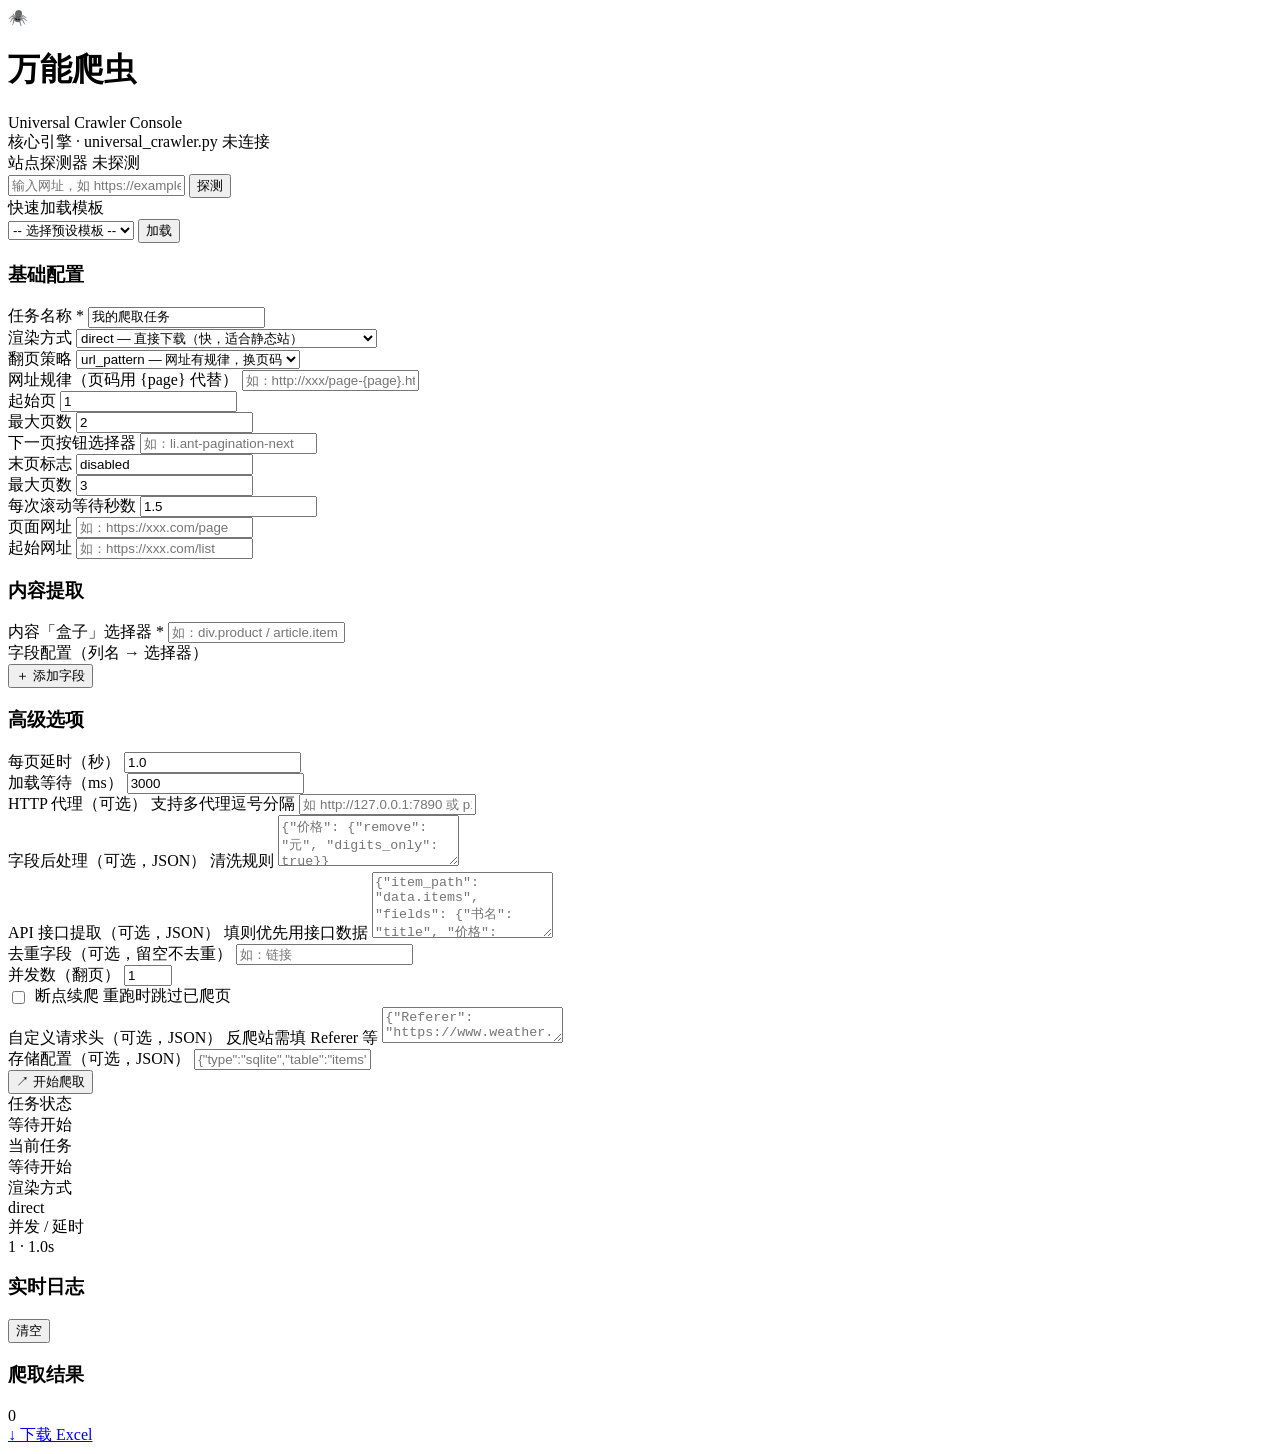
==== web/templates/index.html @ 3f206cd1 "初版提交：万能爬虫框架 v0.1 - 通用配置化引擎 universal_crawler.py（crawl/probe_site） - Web 可视化控制台（Flask + SocketIO） - S" ====
<!DOCTYPE html>
<html lang="zh-CN">
<head>
    <meta charset="UTF-8">
    <meta name="viewport" content="width=device-width, initial-scale=1.0">
    <title>万能爬虫 · 可视化控制台</title>
    <link rel="stylesheet" href="/static/css/style.css">
</head>
<body>

    <!-- 顶部工作栏 -->
    <header class="topbar">
        <div class="topbar-left">
            <span class="logo-mark" aria-hidden="true">🕷️</span>
            <div class="brand">
                <h1 class="brand-title">万能爬虫</h1>
                <span class="brand-sub">Universal Crawler Console</span>
            </div>
        </div>
        <div class="topbar-right">
            <span class="engine-badge">
                <span class="dot"></span>
                核心引擎 · universal_crawler.py
            </span>
            <span id="ws-status" class="ws-status disconnected">未连接</span>
        </div>
    </header>

    <div class="main-container">

        <!-- 左侧：配置面板 -->
        <aside class="config-panel">

            <!-- 站点探测器 -->
            <section class="card probe-section">
                <div class="probe-head">
                    <span class="probe-title">站点探测器</span>
                    <span id="probe-status" class="probe-status">未探测</span>
                </div>
                <div class="template-row">
                    <input type="text" id="probe-url" placeholder="输入网址，如 https://example.com/list">
                    <button id="probe-run" class="btn btn-secondary">探测</button>
                </div>
                <div id="probe-result" class="probe-result hidden"></div>
            </section>

            <!-- 预设模板 -->
            <section class="card">
                <div class="form-group" style="margin-bottom:0">
                    <label for="template-select">快速加载模板</label>
                    <div class="template-row">
                        <select id="template-select">
                            <option value="">-- 选择预设模板 --</option>
                        </select>
                        <button id="load-template" class="btn btn-secondary">加载</button>
                    </div>
                </div>
            </section>

            <section class="card config-section">
                <h3 class="section-title">基础配置</h3>

                <div class="form-group">
                    <label for="cfg-name">任务名称 <span class="required">*</span></label>
                    <input type="text" id="cfg-name" placeholder="如：淘宝电脑销售" value="我的爬取任务">
                </div>

                <div class="form-group">
                    <label for="cfg-render">渲染方式</label>
                    <select id="cfg-render">
                        <option value="direct">direct — 直接下载（快，适合静态站）</option>
                        <option value="playwright">playwright — 浏览器渲染（慢，适合JS动态站）</option>
                    </select>
                </div>

                <div class="form-group">
                    <label for="cfg-pagination-type">翻页策略</label>
                    <select id="cfg-pagination-type">
                        <option value="url_pattern">url_pattern — 网址有规律，换页码</option>
                        <option value="next_button">next_button — 点下一页按钮</option>
                        <option value="infinite_scroll">infinite_scroll — 无限滚动</option>
                        <option value="none">none — 只有一页</option>
                    </select>
                </div>

                <!-- 翻页相关配置（动态显示） -->
                <div id="pg-url-pattern" class="pagination-config">
                    <div class="form-group">
                        <label for="cfg-url-pattern">网址规律（页码用 {page} 代替）</label>
                        <input type="text" id="cfg-url-pattern" placeholder="如：http://xxx/page-{page}.html">
                    </div>
                    <div class="form-row">
                        <div class="form-group">
                            <label for="cfg-start-page">起始页</label>
                            <input type="number" id="cfg-start-page" value="1" min="1">
                        </div>
                        <div class="form-group">
                            <label for="cfg-max-pages">最大页数</label>
                            <input type="number" id="cfg-max-pages" value="2" min="1">
                        </div>
                    </div>
                </div>

                <div id="pg-next-button" class="pagination-config hidden">
                    <div class="form-group">
                        <label for="cfg-next-selector">下一页按钮选择器</label>
                        <input type="text" id="cfg-next-selector" placeholder="如：li.ant-pagination-next">
                    </div>
                    <div class="form-group">
                        <label for="cfg-disabled-marker">末页标志</label>
                        <input type="text" id="cfg-disabled-marker" value="disabled">
                    </div>
                    <div class="form-group">
                        <label for="cfg-max-pages-nb">最大页数</label>
                        <input type="number" id="cfg-max-pages-nb" value="3" min="1">
                    </div>
                </div>

                <div id="pg-infinite-scroll" class="pagination-config hidden">
                    <div class="form-group">
                        <label for="cfg-scroll-pause">每次滚动等待秒数</label>
                        <input type="number" id="cfg-scroll-pause" value="1.5" step="0.5" min="0.5">
                    </div>
                </div>

                <div id="pg-single-url" class="pagination-config hidden">
                    <div class="form-group">
                        <label for="cfg-first-url-single">页面网址</label>
                        <input type="text" id="cfg-first-url-single" placeholder="如：https://xxx.com/page">
                    </div>
                </div>

                <!-- next_button 和 infinite_scroll 也需要 first_url -->
                <div id="pg-first-url" class="form-group hidden">
                    <label for="cfg-first-url">起始网址</label>
                    <input type="text" id="cfg-first-url" placeholder="如：https://xxx.com/list">
                </div>
            </section>

            <section class="card config-section">
                <h3 class="section-title">内容提取</h3>

                <div class="form-group">
                    <label for="cfg-item-selector">内容「盒子」选择器 <span class="required">*</span></label>
                    <input type="text" id="cfg-item-selector" placeholder="如：div.product / article.item">
                </div>

                <div class="form-group">
                    <label>字段配置（列名 → 选择器）</label>
                    <div id="fields-container">
                        <!-- 动态添加的字段行 -->
                    </div>
                    <button id="add-field" class="btn btn-secondary btn-sm add-field-btn">＋ 添加字段</button>
                </div>
            </section>

            <section class="card config-section">
                <h3 class="section-title">高级选项</h3>

                <div class="form-row">
                    <div class="form-group">
                        <label for="cfg-delay">每页延时（秒）</label>
                        <input type="number" id="cfg-delay" value="1.0" step="0.1" min="0">
                    </div>
                    <div class="form-group">
                        <label for="cfg-page-wait">加载等待（ms）</label>
                        <input type="number" id="cfg-page-wait" value="3000" step="500" min="1000">
                    </div>
                </div>

                <div class="form-group">
                    <label for="cfg-proxy">HTTP 代理（可选）&nbsp;<span class="api-hint">支持多代理逗号分隔</span></label>
                    <input type="text" id="cfg-proxy" placeholder="如 http://127.0.0.1:7890 或 p1:8080,p2:8080">
                </div>

                <div class="form-group">
                    <label for="cfg-postprocess">字段后处理（可选，JSON）&nbsp;<span class="api-hint">清洗规则</span></label>
                    <textarea id="cfg-postprocess" rows="3" placeholder='{"价格": {"remove": "元", "digits_only": true}}'></textarea>
                </div>

                <div class="form-group">
                    <label for="cfg-api">API 接口提取（可选，JSON）&nbsp;<span class="api-hint">填则优先用接口数据</span></label>
                    <textarea id="cfg-api" rows="4" placeholder='{"item_path": "data.items", "fields": {"书名": "title", "价格": "price"}}'></textarea>
                </div>

                <div class="form-row">
                    <div class="form-group">
                        <label for="cfg-dedup-key">去重字段（可选，留空不去重）</label>
                        <input type="text" id="cfg-dedup-key" placeholder="如：链接">
                    </div>
                    <div class="form-group">
                        <label for="cfg-concurrency">并发数（翻页）</label>
                        <input type="number" id="cfg-concurrency" value="1" min="1" max="20">
                    </div>
                </div>

                <div class="form-row">
                    <div class="form-group">
                        <label for="cfg-resume">
                            <input type="checkbox" id="cfg-resume" style="width:auto;vertical-align:middle;margin-right:6px;accent-color:var(--accent)">
                            断点续爬
                        </label>
                        <span class="api-hint">重跑时跳过已爬页</span>
                    </div>
                    <div class="form-group">
                        <label for="cfg-headers">自定义请求头（可选，JSON）&nbsp;<span class="api-hint">反爬站需填 Referer 等</span></label>
                        <textarea id="cfg-headers" rows="2" placeholder='{"Referer": "https://www.weather.com.cn/", "Accept-Language": "zh-CN"}'></textarea>
                    </div>
                    <div class="form-group">
                        <label for="cfg-storage">存储配置（可选，JSON）</label>
                        <input type="text" id="cfg-storage" placeholder='{"type":"sqlite","table":"items"}'>
                    </div>
                </div>
            </section>

            <!-- 开始按钮 -->
            <button id="start-crawl" class="btn btn-primary btn-large">
                <span class="btn-icon" aria-hidden="true">↗</span>
                开始爬取
            </button>
        </aside>

        <!-- 右侧：日志和结果 -->
        <main class="result-panel">

            <!-- 统计卡片行 -->
            <div class="stats-row">
                <div class="stat-card" id="status-bar">
                    <div class="stat-label">任务状态</div>
                    <div class="stat-value-wrap">
                        <span class="status-idle">等待开始</span>
                    </div>
                </div>
                <div class="stat-card" id="task-stats">
                    <div class="stat-label">当前任务</div>
                    <div class="stat-value-wrap">
                        <span id="task-stats-content" class="stats-content"><span class="api-hint">等待开始</span></span>
                    </div>
                </div>
                <div class="stat-card">
                    <div class="stat-label">渲染方式</div>
                    <div class="stat-value-wrap">
                        <span id="stat-render" class="stat-value-mono">direct</span>
                    </div>
                </div>
                <div class="stat-card">
                    <div class="stat-label">并发 / 延时</div>
                    <div class="stat-value-wrap">
                        <span id="stat-concurrency" class="stat-value-mono">1 · 1.0s</span>
                    </div>
                </div>
            </div>

            <!-- 实时日志 -->
            <div class="log-section">
                <div class="section-header">
                    <div class="section-title-wrap">
                        <span class="section-led"></span>
                        <h3>实时日志</h3>
                    </div>
                    <button id="clear-log" class="btn btn-ghost btn-sm">清空</button>
                </div>
                <div id="log-panel" class="log-panel"></div>
            </div>

            <!-- 结果表格 -->
            <div class="result-section hidden" id="result-section">
                <div class="section-header">
                    <div class="section-title-wrap">
                        <h3>爬取结果</h3>
                        <span id="result-count" class="count-badge">0</span>
                    </div>
                    <a id="download-btn" class="btn btn-primary btn-sm" href="#" download>↓ 下载 Excel</a>
                </div>
                <div class="table-container">
                    <table id="result-table">
                        <thead><tr id="result-head"></tr></thead>
                        <tbody id="result-body"></tbody>
                    </table>
                </div>
            </div>
        </main>
    </div>

    <script src="https://cdn.socket.io/4.7.2/socket.io.min.js"></script>
    <script src="/static/js/app.js"></script>
</body>
</html>
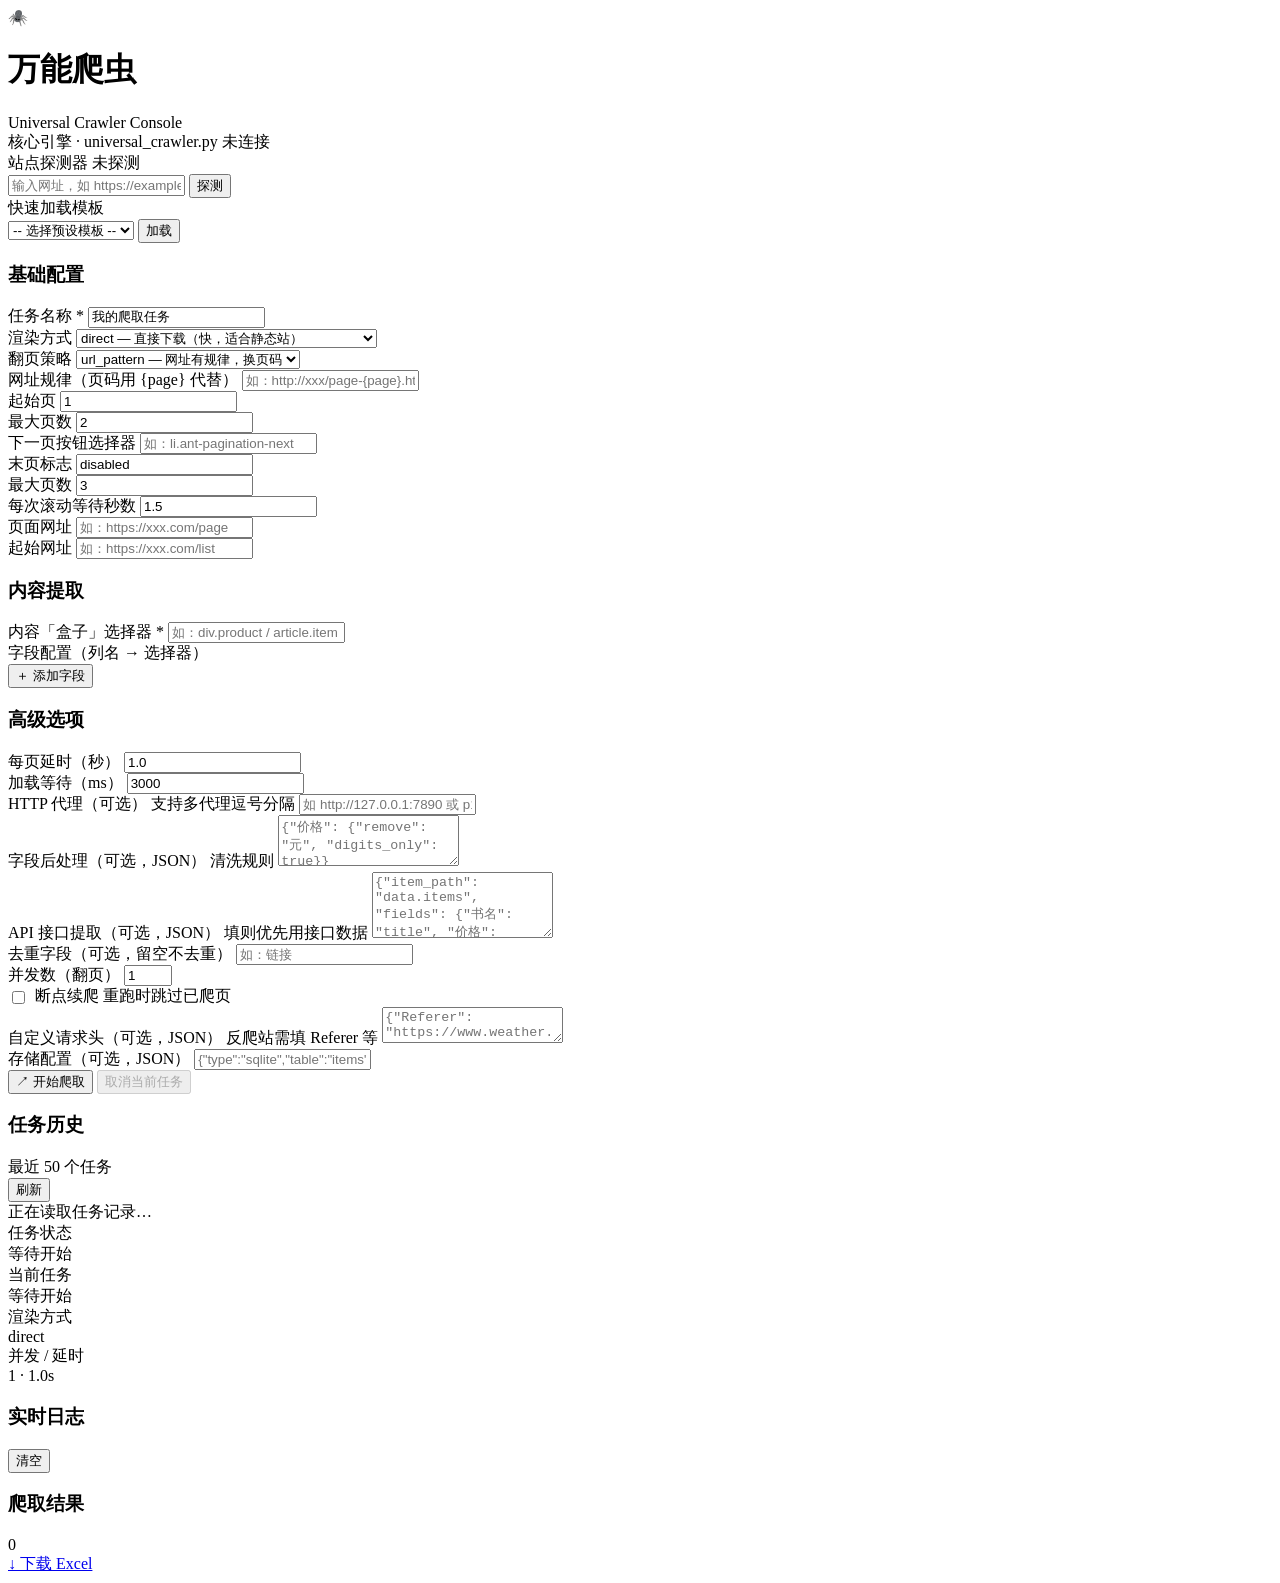
==== commit 01956f26: "迭代9-12：任务生命周期、资源回收与存储/清洗正确性修复 路径一（通用引擎 + Web 控制台） - 迭代9/10：按主机请求节流、断点隔离与原子写入、配置输入校验、输出文件名收敛、Web 配置转义" ====
--- a/web/templates/index.html
+++ b/web/templates/index.html
@@ -213,15 +213,31 @@
                 </div>
             </section>
 
-            <!-- 开始按钮 -->
-            <button id="start-crawl" class="btn btn-primary btn-large">
-                <span class="btn-icon" aria-hidden="true">↗</span>
-                开始爬取
-            </button>
+            <!-- 开始 / 取消按钮 -->
+            <div class="crawl-actions">
+                <button id="start-crawl" class="btn btn-primary btn-large">
+                    <span class="btn-icon" aria-hidden="true">↗</span>
+                    开始爬取
+                </button>
+                <button id="cancel-crawl" class="btn btn-secondary btn-large" disabled>取消当前任务</button>
+            </div>
         </aside>
 
         <!-- 右侧：日志和结果 -->
         <main class="result-panel">
+
+            <section class="task-history-section">
+                <div class="section-header">
+                    <div class="section-title-wrap">
+                        <h3>任务历史</h3>
+                        <span class="api-hint">最近 50 个任务</span>
+                    </div>
+                    <button id="refresh-task-history" class="btn btn-ghost btn-sm">刷新</button>
+                </div>
+                <div id="task-history-list" class="task-history-list">
+                    <div class="task-history-empty">正在读取任务记录…</div>
+                </div>
+            </section>
 
             <!-- 统计卡片行 -->
             <div class="stats-row">
